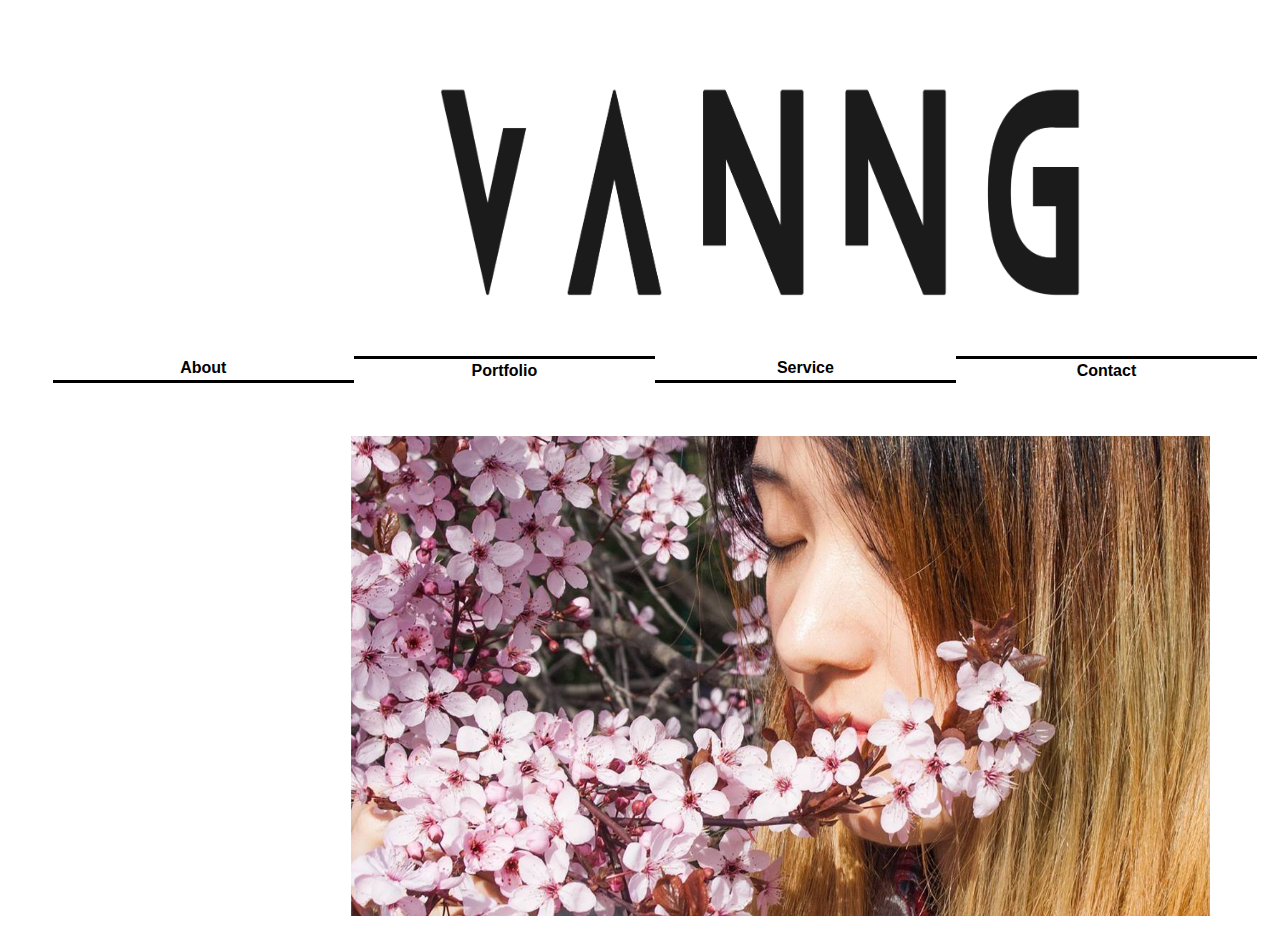
==== index.html @ cc0dcf97 "vanng93.github.io" ====
<!DOCTYPE html>
<html>
    
    <head>
        <meta charset="utf-8">
        <meta http-equiv="X-UA-Compatible" content="IE=edge">
        <title>VANNG</title>
        <meta name="description" content="An interactive getting started guide for Brackets.">
        <link rel="stylesheet" href="main.css">
        <link rel="stylesheet" type="text/css" href="style.css">
                
    <body>
        <img src="logo.png" alt="logo" style="margin-left:29.5%;">
        <ul>
            <li style="width:24%;border-bottom:solid";><a href="About.html"><b>About</b></a></li>
            <li style="width:24%;border-top:solid";><a href="Portfolio.html"><b>Portfolio</b></a></li>
            <li style="width:24%;border-bottom:solid";><a href="Service.html"><b>Service</b></a></li>
            <li style="width:24%;border-top:solid";><a href="Contact.html"><b>Contact</b></a></li>
        </ul>
        <img src="a2.jpg" alt="autoportrait1" style="height:30em;margin-top:3%;margin-left:27%;">
    </body>
---- style.css ----
html {
    background: white;
}

#wrap {
    margin: 0 auto;
}

body {
    background: white;
    color: black;
    font-family: "Helvetica Neue", Helvetica, Arial, sans-serif;
    line-height: 1.5;
    margin: 1%;
}

p {
    color: black;
    text-align: center;
    background-color: white;
}

h1, h2, h3, h4, h5, h6 {
    color: black;
    font-weight: 500;
    text-align: center;    
}

h1 {
    padding: 2.5%;
    font-size: 3em;
}

h2 {
    font-size: 2em;
}

ul {
    width: 100%;
    float: left;
    background-color: white;
}

li { 
    float: left;
    text-align: center;
    width: 32%; 
    list-style-position: inside;
    list-style-type: none;
}

a {
    color: black;
    font-size: 1em;
    text-align: center;
    text-decoration: none;
    display: inline-block;
}

div {
    background-color: white;
    align-content: center;
    text-align: center;
    width: 70%;
    border: 0.25em solid black;
    border-style: double;
    padding: auto;
    margin: auto;
    font-family: 'Overpass Mono', monospace;
}

img {
    height: 20em;
    position: inherit;
    vertical-align: right;
}
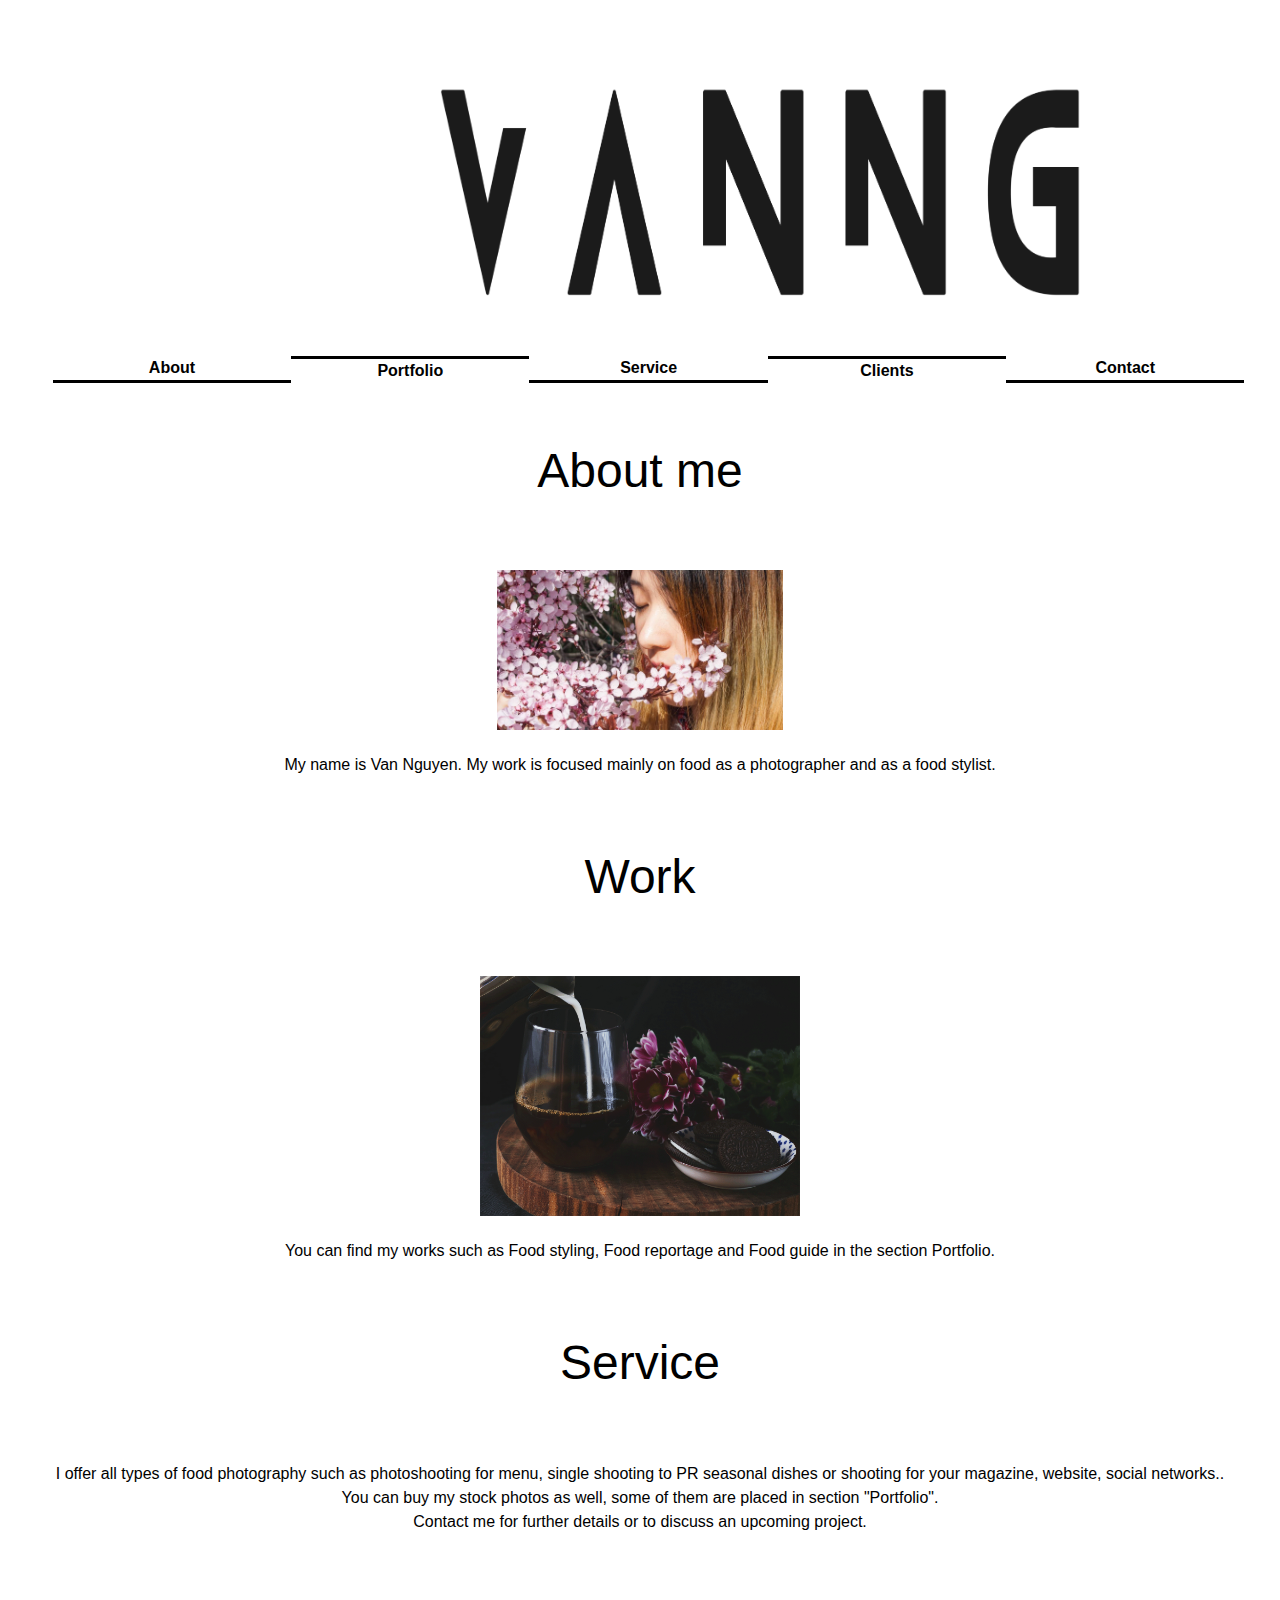
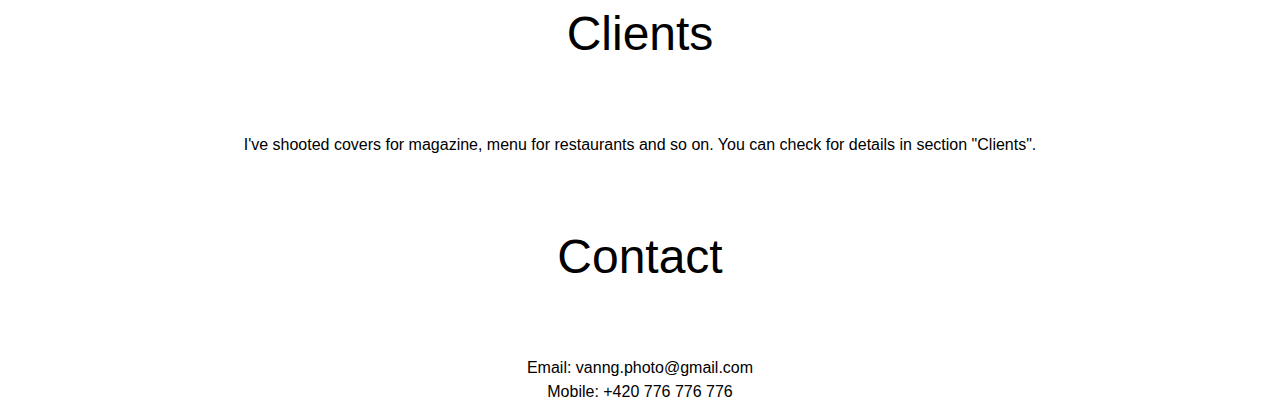
==== commit c06ee04d: "Update index.html" ====
--- a/index.html
+++ b/index.html
@@ -8,15 +8,35 @@
         <meta name="description" content="An interactive getting started guide for Brackets.">
         <link rel="stylesheet" href="main.css">
         <link rel="stylesheet" type="text/css" href="style.css">
-                
+        <img src="logo.png" alt="logo" style="margin-left:29.5%;">
+                        
     <body>
-        <img src="logo.png" alt="logo" style="margin-left:29.5%;">
-        <ul>
-            <li style="width:24%;border-bottom:solid";><a href="About.html"><b>About</b></a></li>
-            <li style="width:24%;border-top:solid";><a href="Portfolio.html"><b>Portfolio</b></a></li>
-            <li style="width:24%;border-bottom:solid";><a href="Service.html"><b>Service</b></a></li>
-            <li style="width:24%;border-top:solid";><a href="Contact.html"><b>Contact</b></a></li>
+         <ul>
+            <li style="width:19%;border-bottom:solid";><a href="About.html"><b>About</b></a></li>
+            <li style="width:19%;border-top:solid";><a href="Portfolio.html"><b>Portfolio</b></a></li>
+            <li style="width:19%;border-bottom:solid";><a href="Service.html"><b>Service</b></a></li>
+            <li style="width:19%;border-top:solid";><a href="Clients.html"><b>Clients</b></a></li>
+            <li style="width:19%;border-bottom:solid";><a href="Contact.html"><b>Contact</b></a></li>
         </ul>
-        <img src="a2.jpg" alt="autoportrait1" style="height:30em;margin-top:3%;margin-left:27%;">
+        <h1 style="padding-top:5%;">About me</h1>
+        <center><img src="a2.jpg" alt="autoportrait1" style="height:10em;"></center>
+        <p>My name is Van Nguyen. My work is focused mainly on food as a photographer and as a food stylist.</p>
+        
+        <h1>Work</h1>
+        <center><img src="coffee.gif" alt="coffee" style="height:15em;"></center>
+        <p>You can find my works such as Food styling, Food reportage and Food guide in the section Portfolio.</p>
+        
+        <h1>Service</h1>
+        <p>I offer all types of food photography such as photoshooting for menu, single shooting to PR seasonal dishes or shooting for your magazine, website, social networks.. <br>
+        You can buy my stock photos as well, some of them are placed in section "Portfolio".<br>
+        Contact me for further details or to discuss an upcoming project.</p>
+        
+        <h1>Clients</h1>
+        <p>I've shooted covers for magazine, menu for restaurants and so on. You can check for details in section "Clients".</p>
+        
+        <h1>Contact</h1>
+        <p>Email: vanng.photo@gmail.com<br>
+        Mobile: +420 776 776 776</p>
+        
     </body>
-        +        
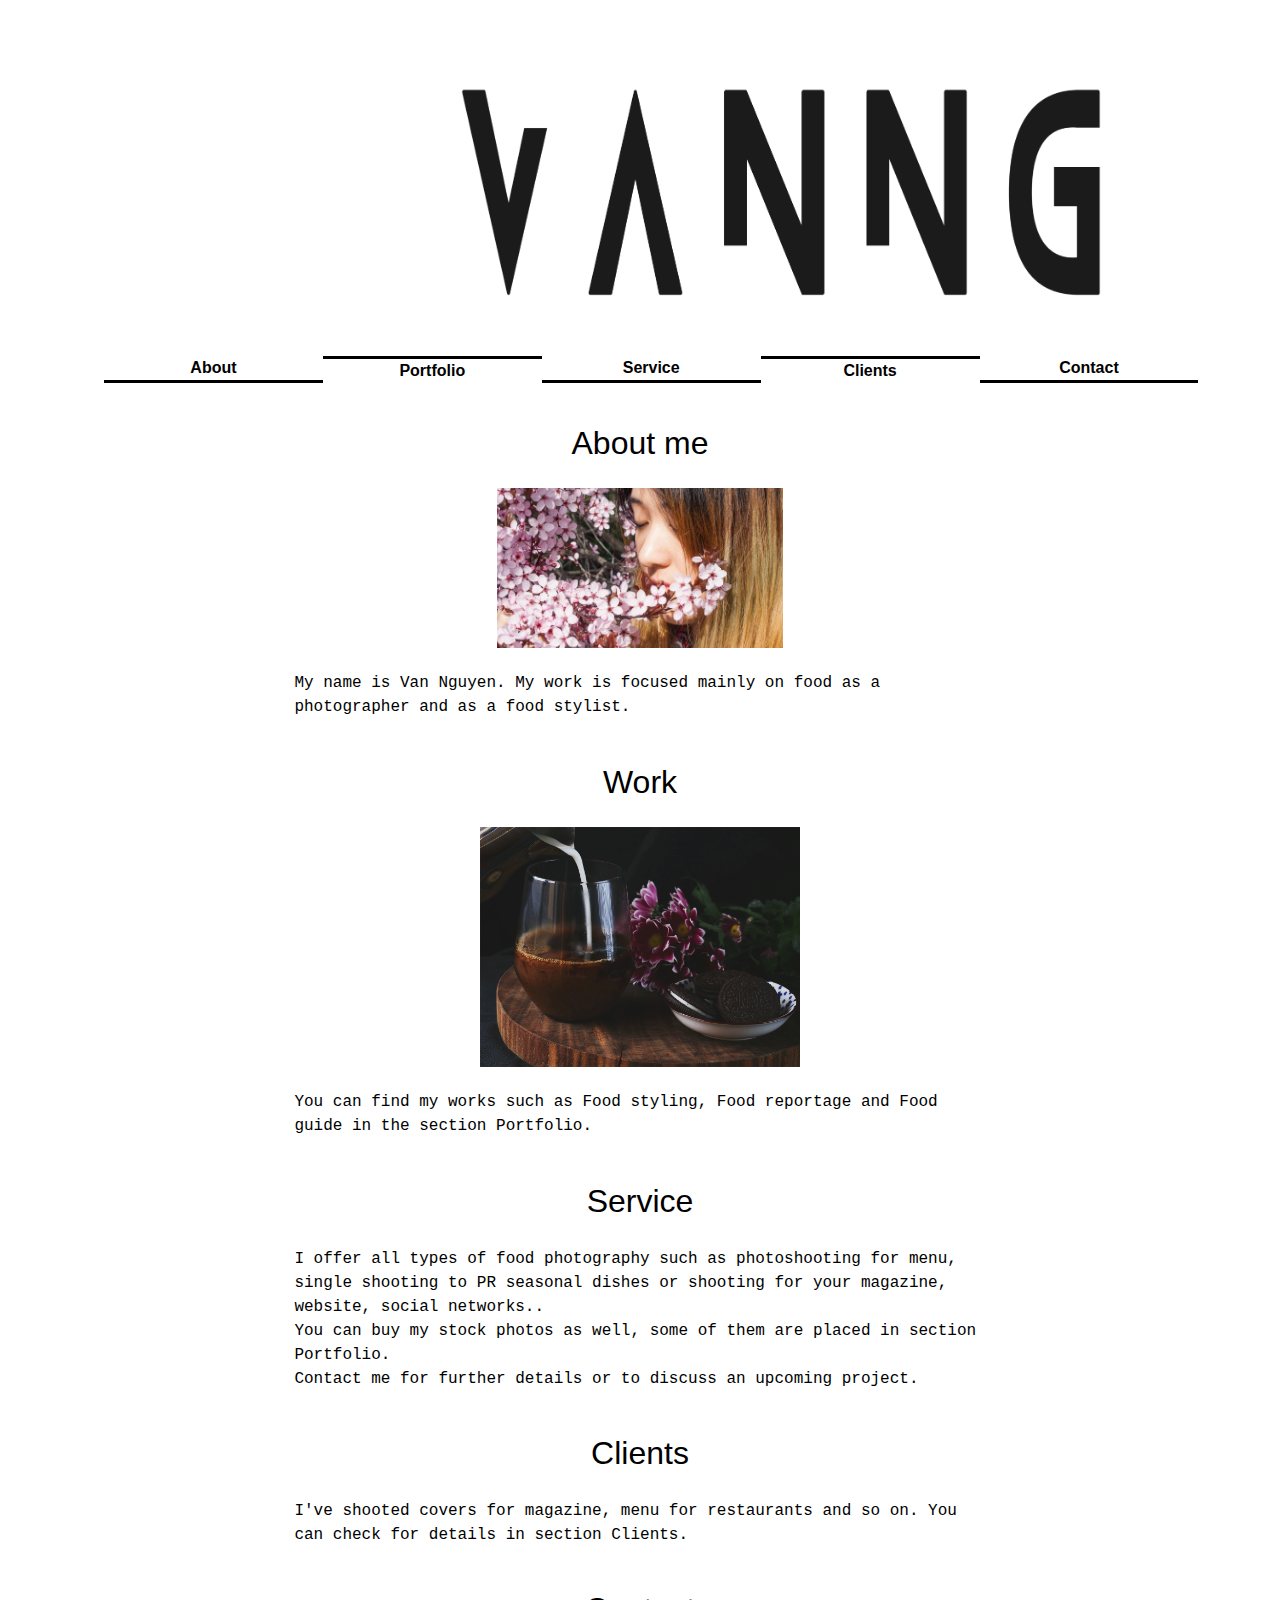
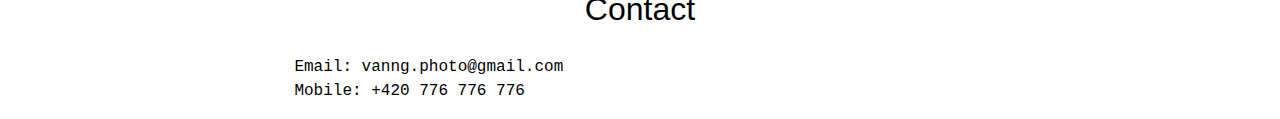
==== commit 2fe7bd3e: "Update index.html" ====
--- a/index.html
+++ b/index.html
@@ -9,6 +9,7 @@
         <link rel="stylesheet" href="main.css">
         <link rel="stylesheet" type="text/css" href="style.css">
         <img src="logo.png" alt="logo" style="margin-left:29.5%;">
+        </head>
                         
     <body>
          <ul>
@@ -24,19 +25,17 @@
         
         <h1>Work</h1>
         <center><img src="coffee.gif" alt="coffee" style="height:15em;"></center>
-        <p>You can find my works such as Food styling, Food reportage and Food guide in the section Portfolio.</p>
+        <p>You can find my works such as Food styling, Food reportage and Food guide in the section <a href="Portfolio.html">Portfolio</a>.</p>
         
         <h1>Service</h1>
-        <p>I offer all types of food photography such as photoshooting for menu, single shooting to PR seasonal dishes or shooting for your magazine, website, social networks.. <br>
-        You can buy my stock photos as well, some of them are placed in section "Portfolio".<br>
-        Contact me for further details or to discuss an upcoming project.</p>
+        <p> I offer all types of food photography such as photoshooting for menu, single shooting to PR seasonal dishes or shooting for your magazine, website, social networks.. <br>
+            You can buy my stock photos as well, some of them are placed in section <a href="Portfolio.html">Portfolio</a>.<br>
+        Contact me for further details or to discuss an upcoming project.</p> 
         
         <h1>Clients</h1>
-        <p>I've shooted covers for magazine, menu for restaurants and so on. You can check for details in section "Clients".</p>
+        <p>I've shooted covers for magazine, menu for restaurants and so on. You can check for details in section <a href="Clients.html">Clients</a>. </p>
         
         <h1>Contact</h1>
-        <p>Email: vanng.photo@gmail.com<br>
-        Mobile: +420 776 776 776</p>
+        <p>Email: <a href="mailto:vanng.photo@gmail.com">vanng.photo@gmail.com</a><br>
+        Mobile: <a href="tel:776776776">+420 776 776 776</a></p>
         
-    </body>
-        
--- a/style.css
+++ b/style.css
@@ -12,12 +12,17 @@
     font-family: "Helvetica Neue", Helvetica, Arial, sans-serif;
     line-height: 1.5;
     margin: 1%;
+    margin-left: 5%;
+    margin-right: 5%;
 }
 
 p {
     color: black;
-    text-align: center;
+    text-align: left;
     background-color: white;
+    font-family: 'Overpass Mono', monospace;
+    margin-left: 20%;
+    margin-right: 20%;
 }
 
 h1, h2, h3, h4, h5, h6 {
@@ -27,8 +32,8 @@
 }
 
 h1 {
-    padding: 2.5%;
-    font-size: 3em;
+    padding-top: 1.5%;
+    font-size: 2em;
 }
 
 h2 {
@@ -73,4 +78,4 @@
     height: 20em;
     position: inherit;
     vertical-align: right;
-}+}
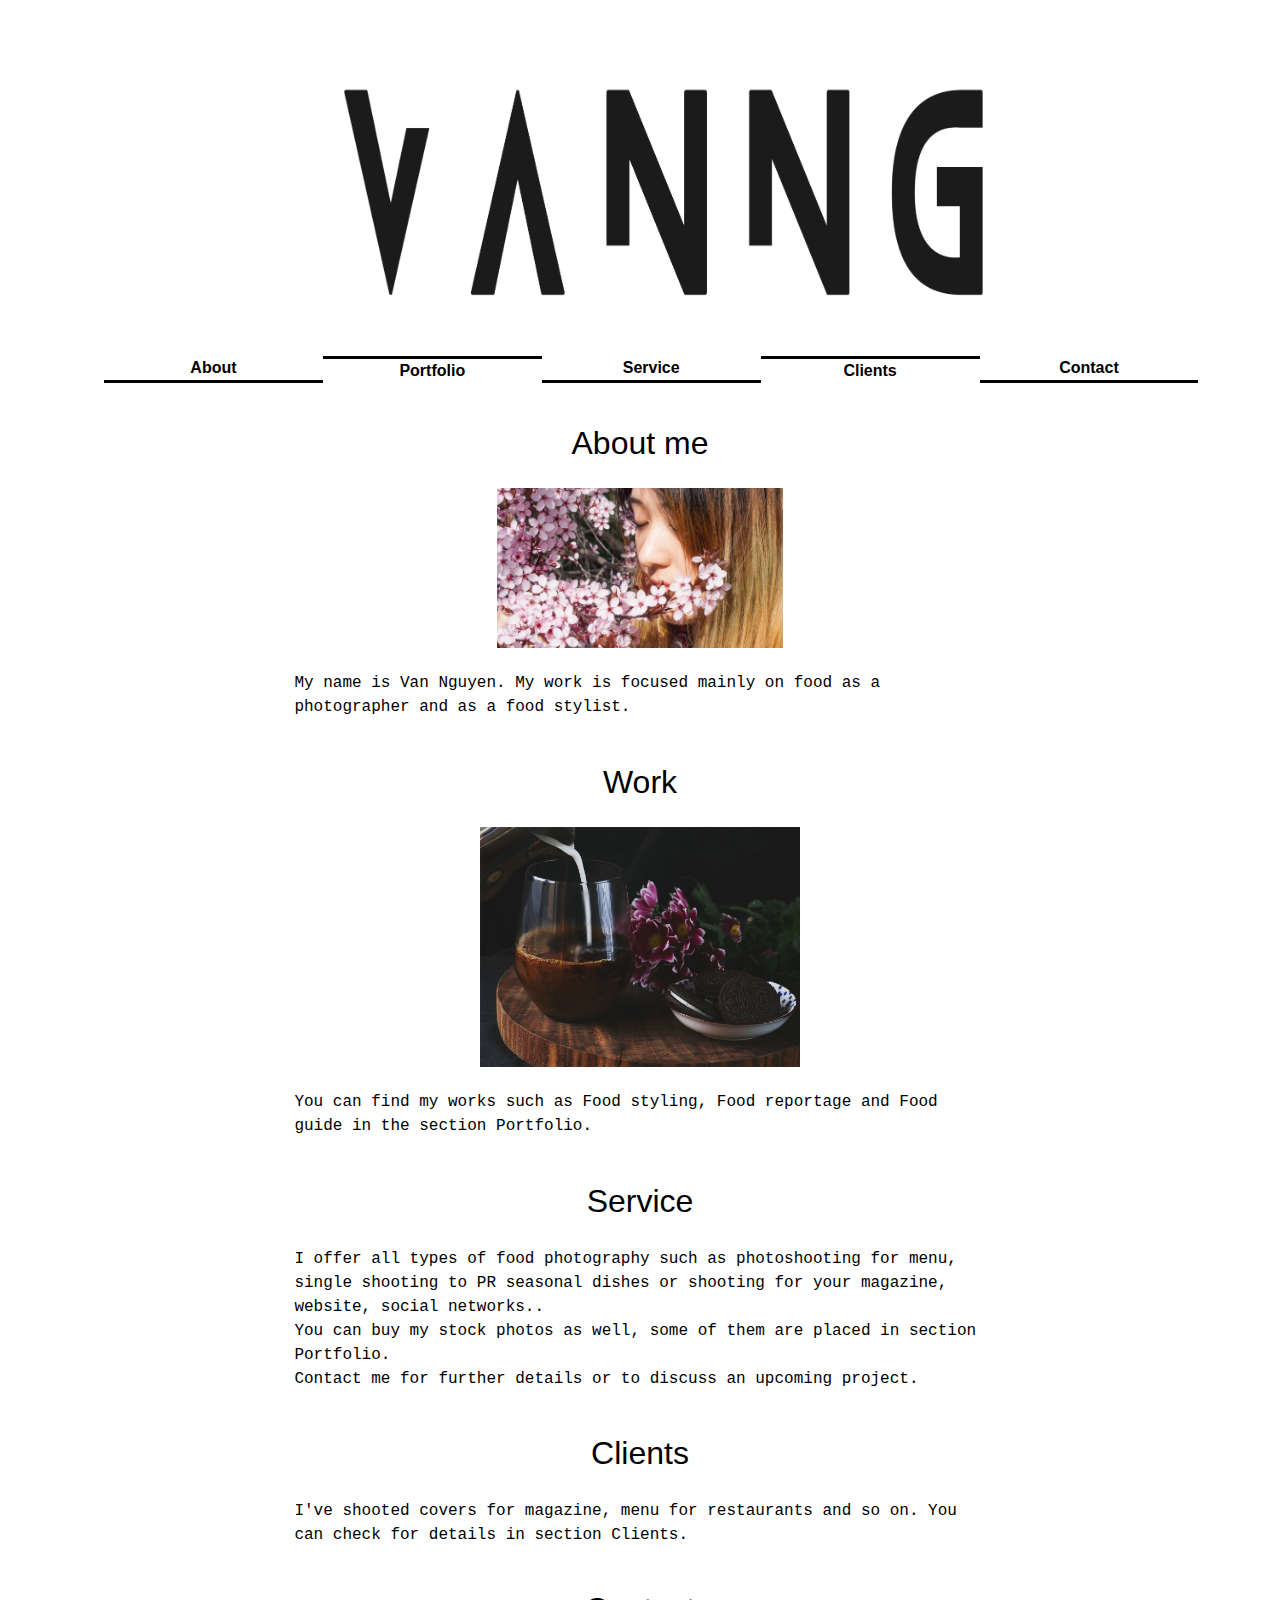
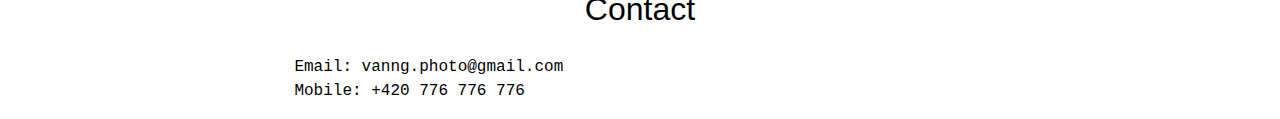
==== commit 1647df8a: "Update index.html" ====
--- a/index.html
+++ b/index.html
@@ -8,7 +8,7 @@
         <meta name="description" content="An interactive getting started guide for Brackets.">
         <link rel="stylesheet" href="main.css">
         <link rel="stylesheet" type="text/css" href="style.css">
-        <img src="logo.png" alt="logo" style="margin-left:29.5%;">
+        <a href="http://vanng93.github.io"><img src="logo.png" alt="logo" style="margin-left:29.5%;"></a>
         </head>
                         
     <body>
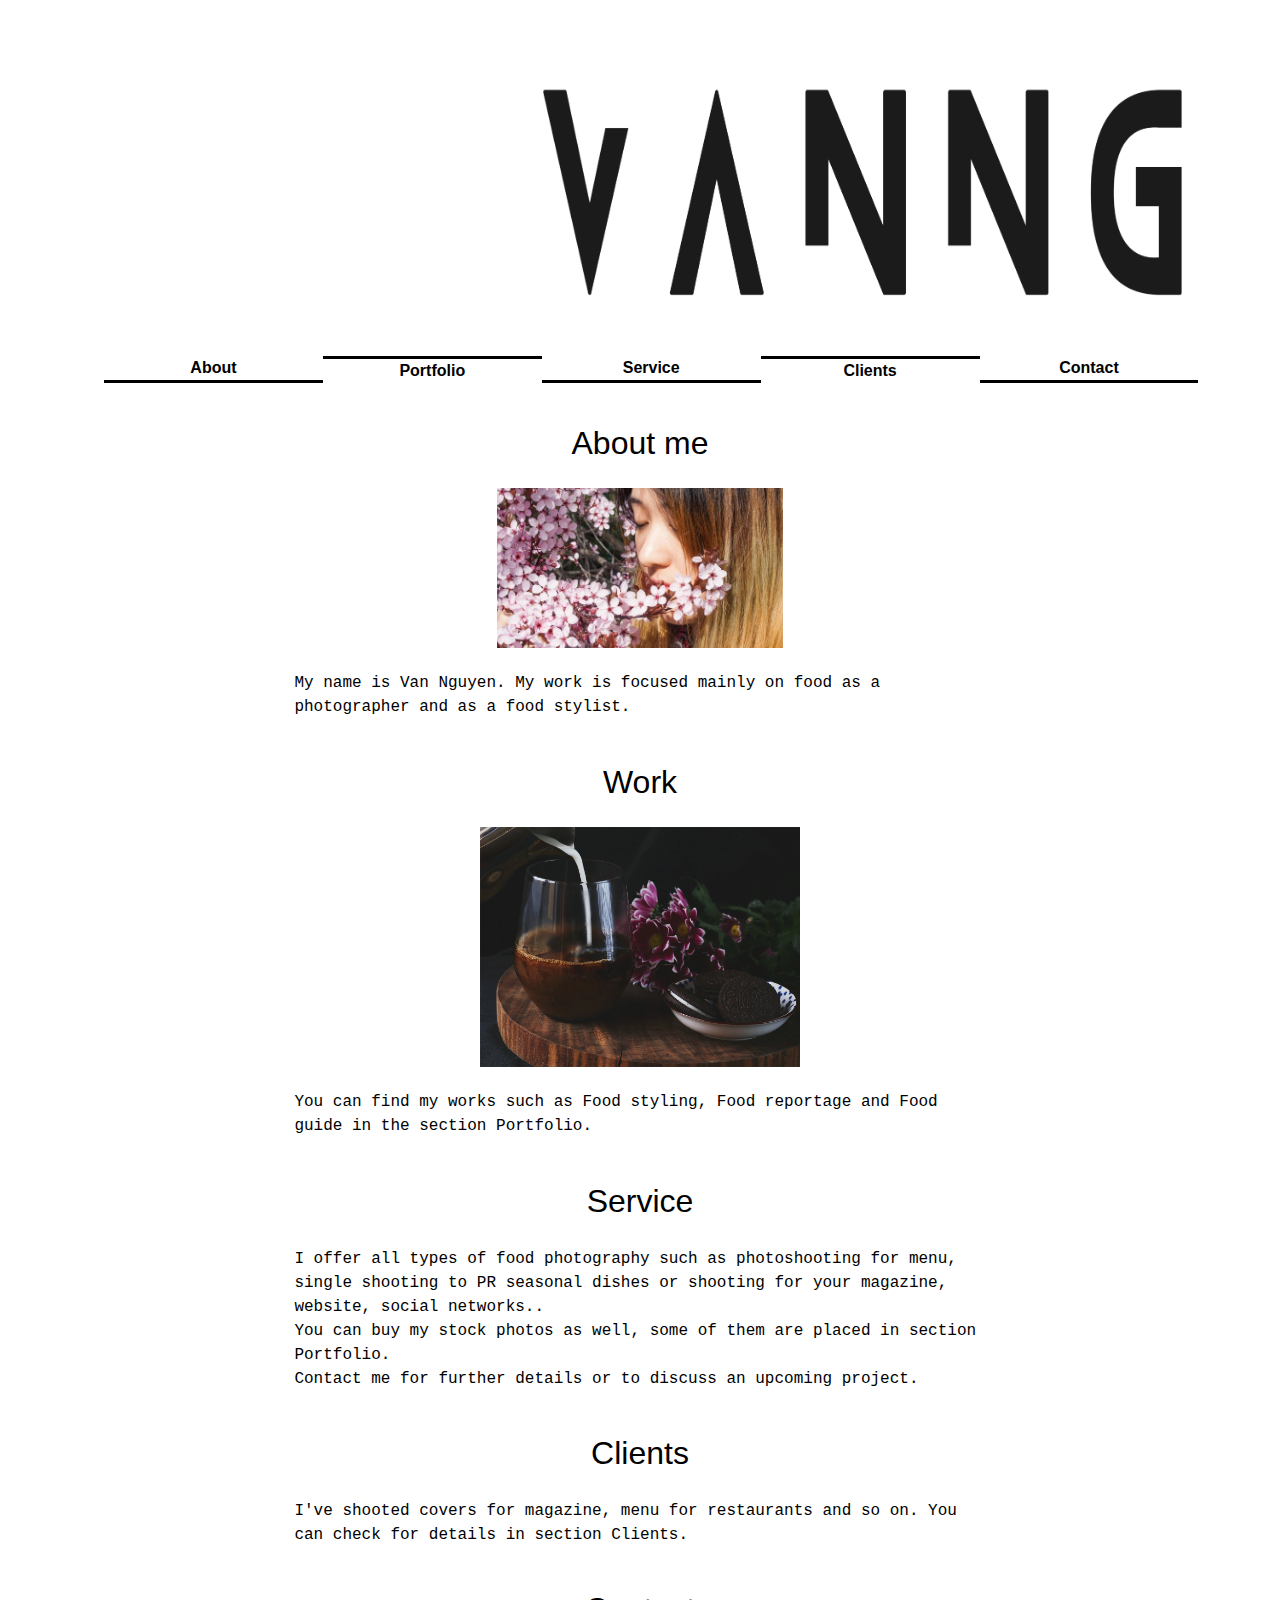
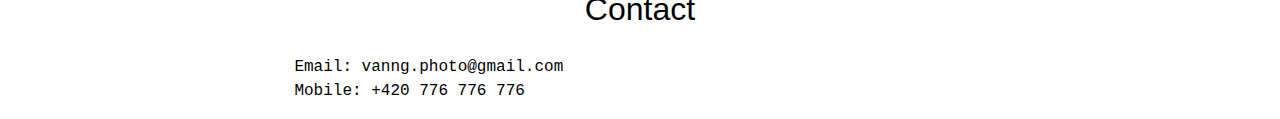
==== commit c401d724: "Update index.html" ====
--- a/index.html
+++ b/index.html
@@ -8,7 +8,7 @@
         <meta name="description" content="An interactive getting started guide for Brackets.">
         <link rel="stylesheet" href="main.css">
         <link rel="stylesheet" type="text/css" href="style.css">
-        <a href="http://vanng93.github.io"><img src="logo.png" alt="logo" style="margin-left:29.5%;"></a>
+        <center><a href="http://vanng93.github.io"><img src="logo.png" alt="logo" style="margin-left:29.5%;"></a></center>
         </head>
                         
     <body>
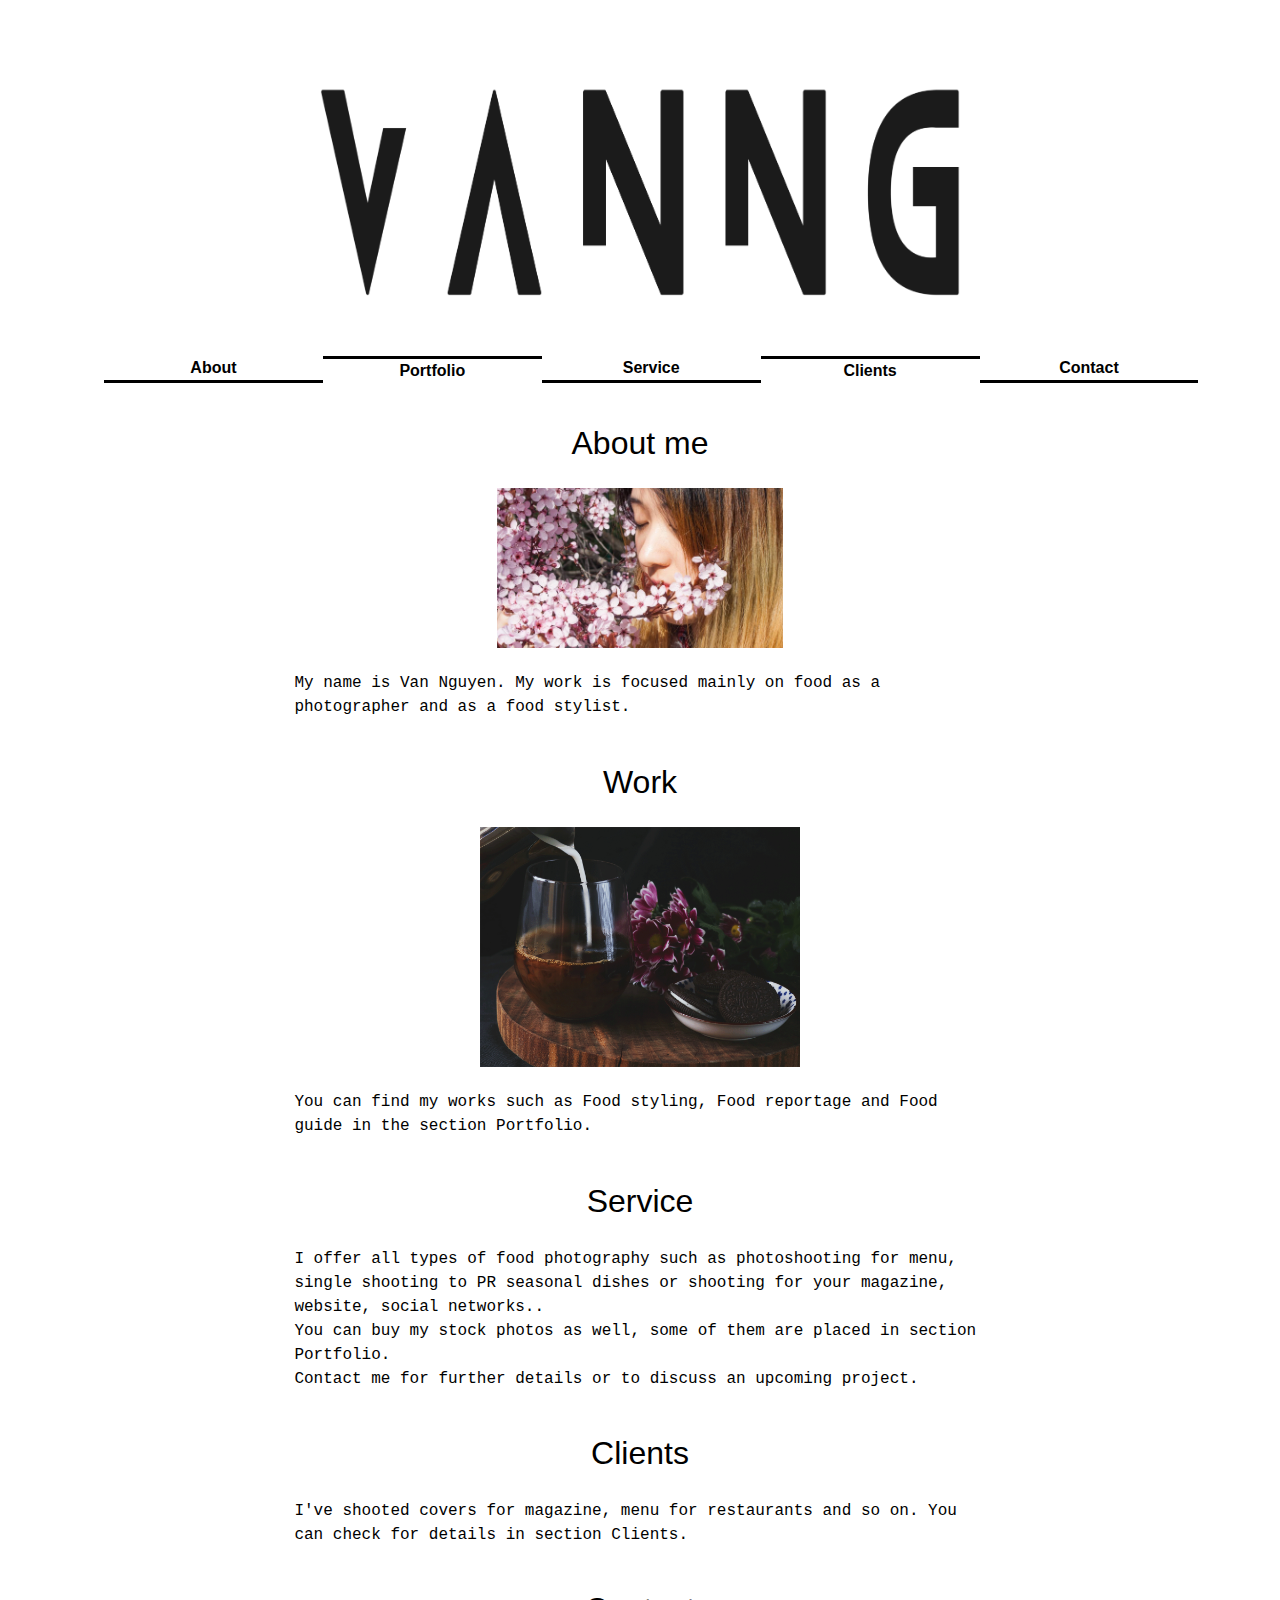
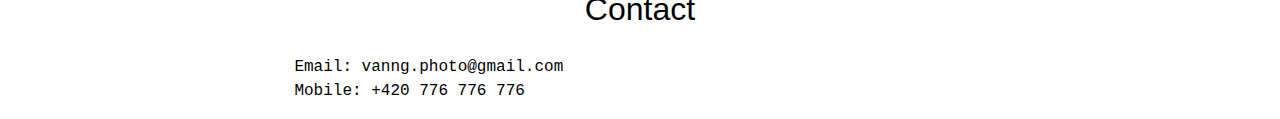
==== commit f89c9c54: "Update index.html" ====
--- a/index.html
+++ b/index.html
@@ -8,7 +8,7 @@
         <meta name="description" content="An interactive getting started guide for Brackets.">
         <link rel="stylesheet" href="main.css">
         <link rel="stylesheet" type="text/css" href="style.css">
-        <center><a href="http://vanng93.github.io"><img src="logo.png" alt="logo" style="margin-left:29.5%;"></a></center>
+        <center><a href="http://vanng93.github.io"><img src="logo.png" alt="logo";></a></center>
         </head>
                         
     <body>
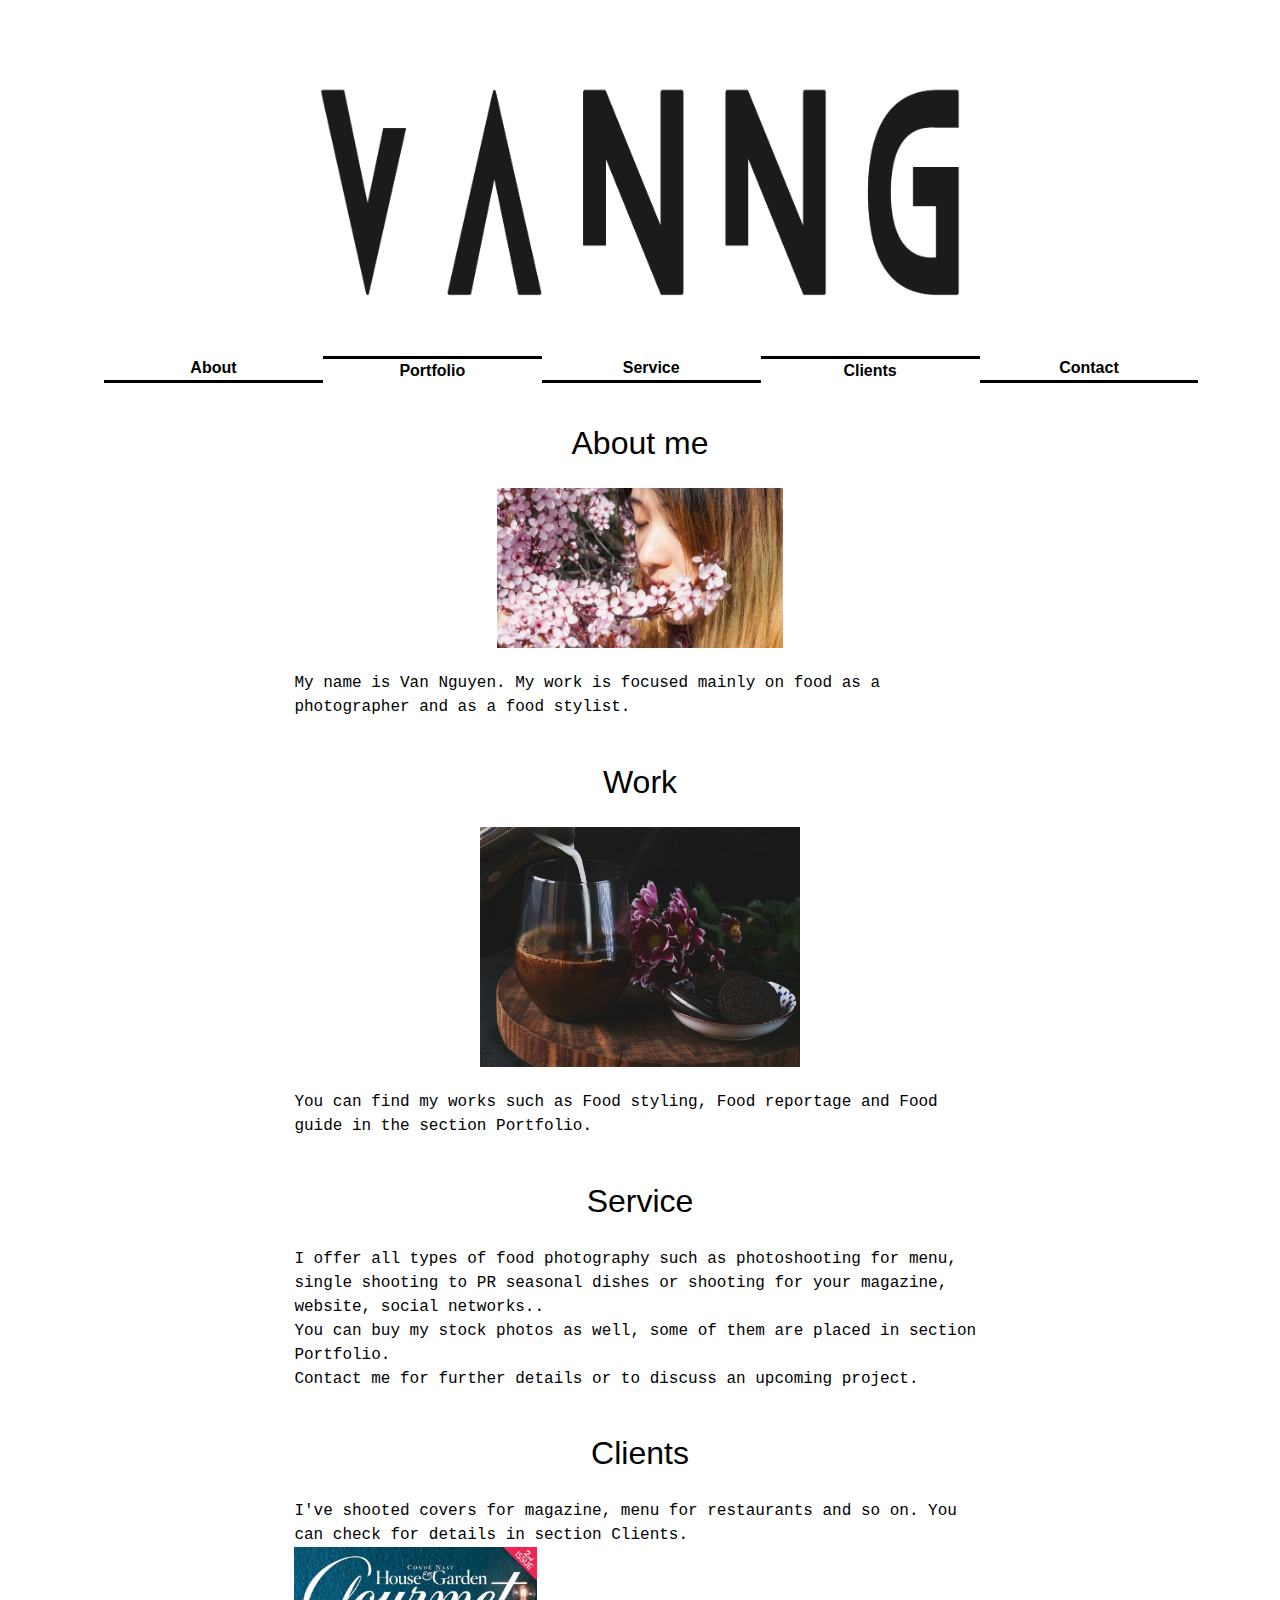
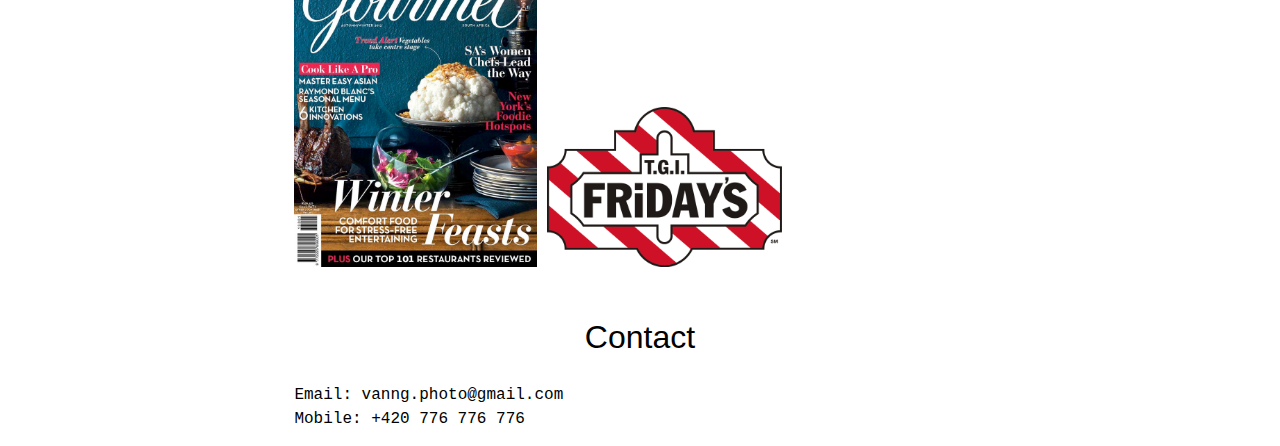
==== commit 6b5ef542: "Update index.html" ====
--- a/index.html
+++ b/index.html
@@ -33,7 +33,8 @@
         Contact me for further details or to discuss an upcoming project.</p> 
         
         <h1>Clients</h1>
-        <p>I've shooted covers for magazine, menu for restaurants and so on. You can check for details in section <a href="Clients.html">Clients</a>. </p>
+        <p>I've shooted covers for magazine, menu for restaurants and so on. You can check for details in section <a href="Clients.html">Clients</a>.
+        <br><img src="l0.jpg" alt="gourmet"> <img src="l3.png" alt="TGI" style="height:10em;"></p>
         
         <h1>Contact</h1>
         <p>Email: <a href="mailto:vanng.photo@gmail.com">vanng.photo@gmail.com</a><br>
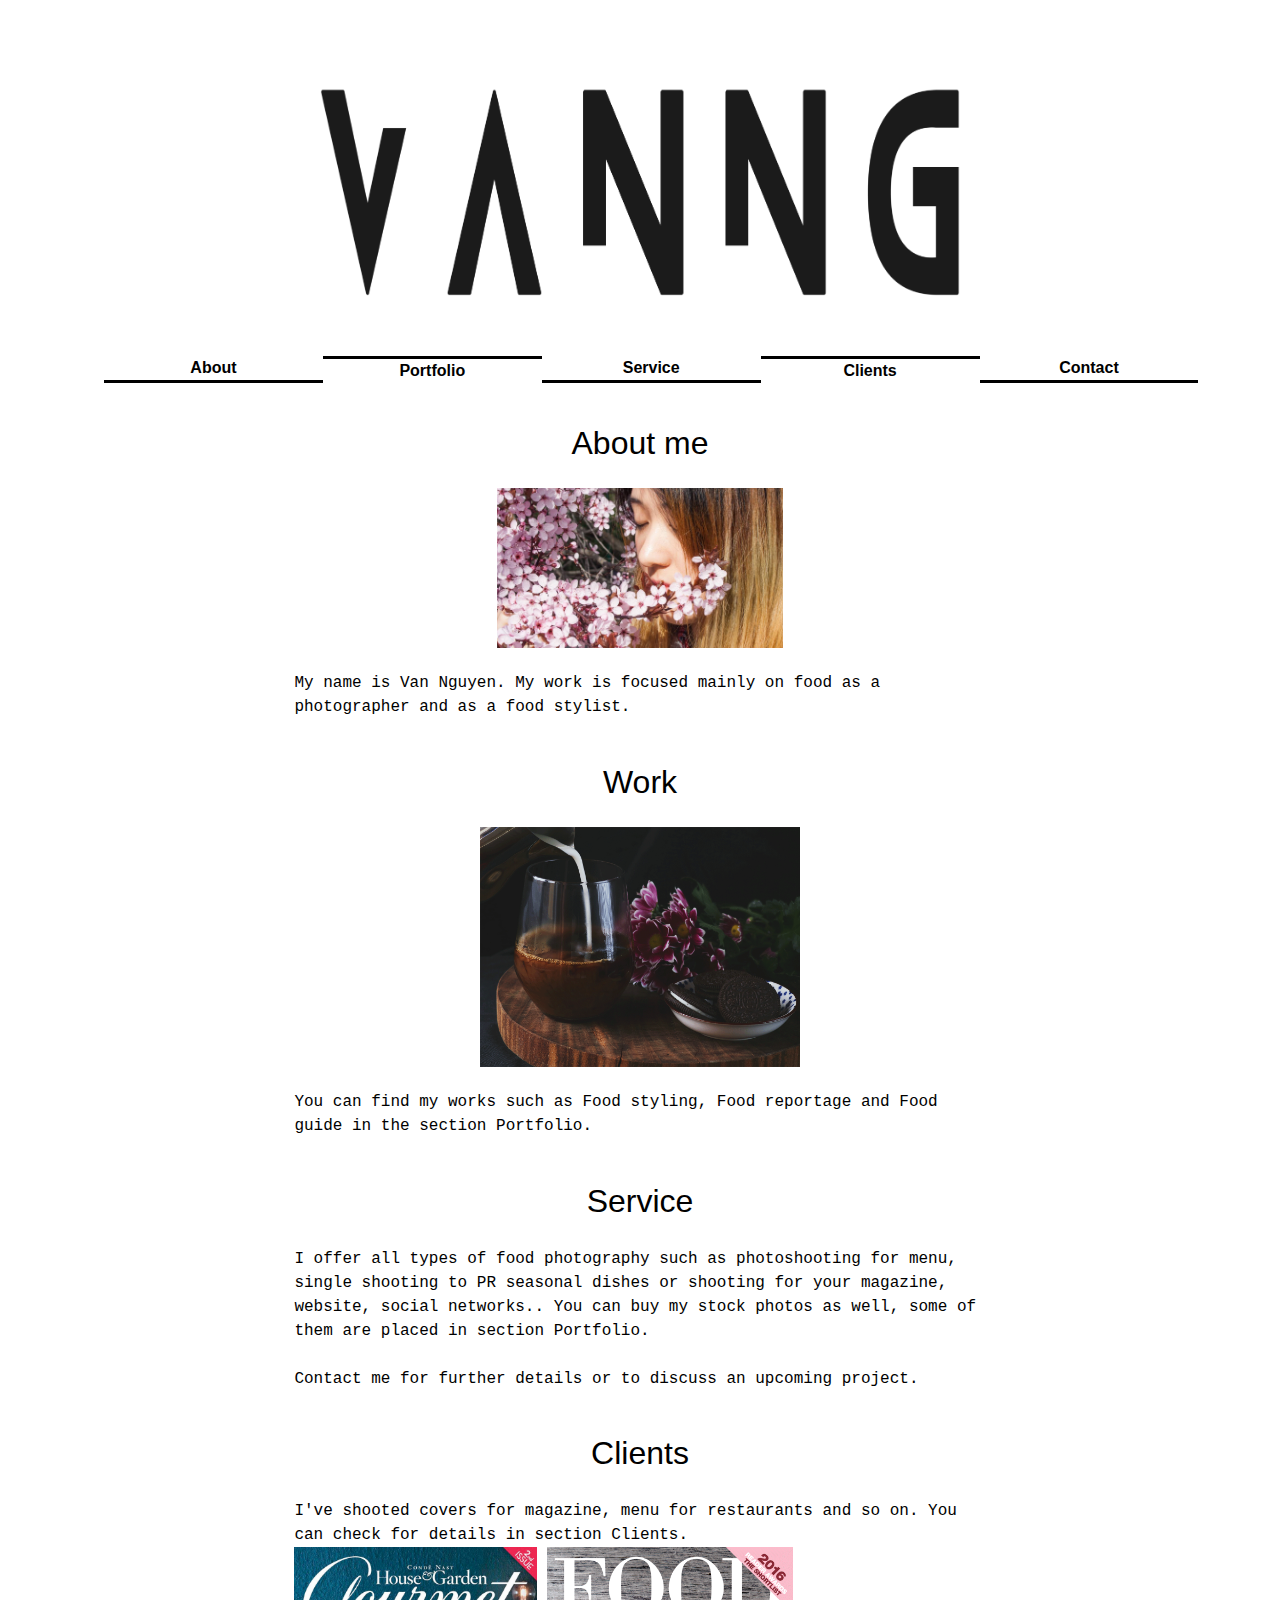
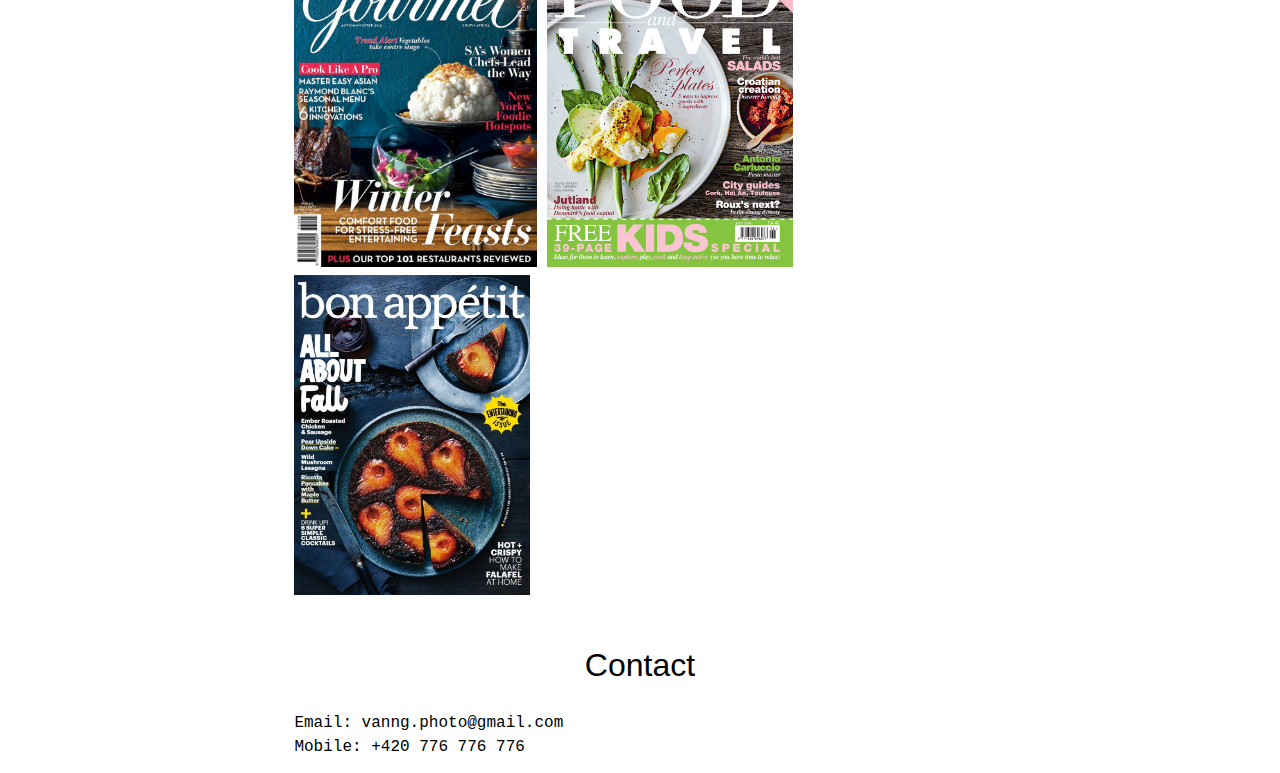
==== commit 32306f13: "Update index.html" ====
--- a/index.html
+++ b/index.html
@@ -28,13 +28,12 @@
         <p>You can find my works such as Food styling, Food reportage and Food guide in the section <a href="Portfolio.html">Portfolio</a>.</p>
         
         <h1>Service</h1>
-        <p> I offer all types of food photography such as photoshooting for menu, single shooting to PR seasonal dishes or shooting for your magazine, website, social networks.. <br>
-            You can buy my stock photos as well, some of them are placed in section <a href="Portfolio.html">Portfolio</a>.<br>
-        Contact me for further details or to discuss an upcoming project.</p> 
+        <p> I offer all types of food photography such as photoshooting for menu, single shooting to PR seasonal dishes or shooting for your magazine, website, social networks.. You can buy my stock photos as well, some of them are placed in section <a href="Portfolio.html">Portfolio</a>.<br>
+        <br>Contact me for further details or to discuss an upcoming project.</p> 
         
         <h1>Clients</h1>
         <p>I've shooted covers for magazine, menu for restaurants and so on. You can check for details in section <a href="Clients.html">Clients</a>.
-        <br><img src="l0.jpg" alt="gourmet"> <img src="l3.png" alt="TGI" style="height:10em;"></p>
+        <br><img src="l0.jpg" alt="gourmet"> <img src="l1.gif" alt="foodtravel"> <img src="l2.jpg" alt="bonapetit"></p>
         
         <h1>Contact</h1>
         <p>Email: <a href="mailto:vanng.photo@gmail.com">vanng.photo@gmail.com</a><br>
